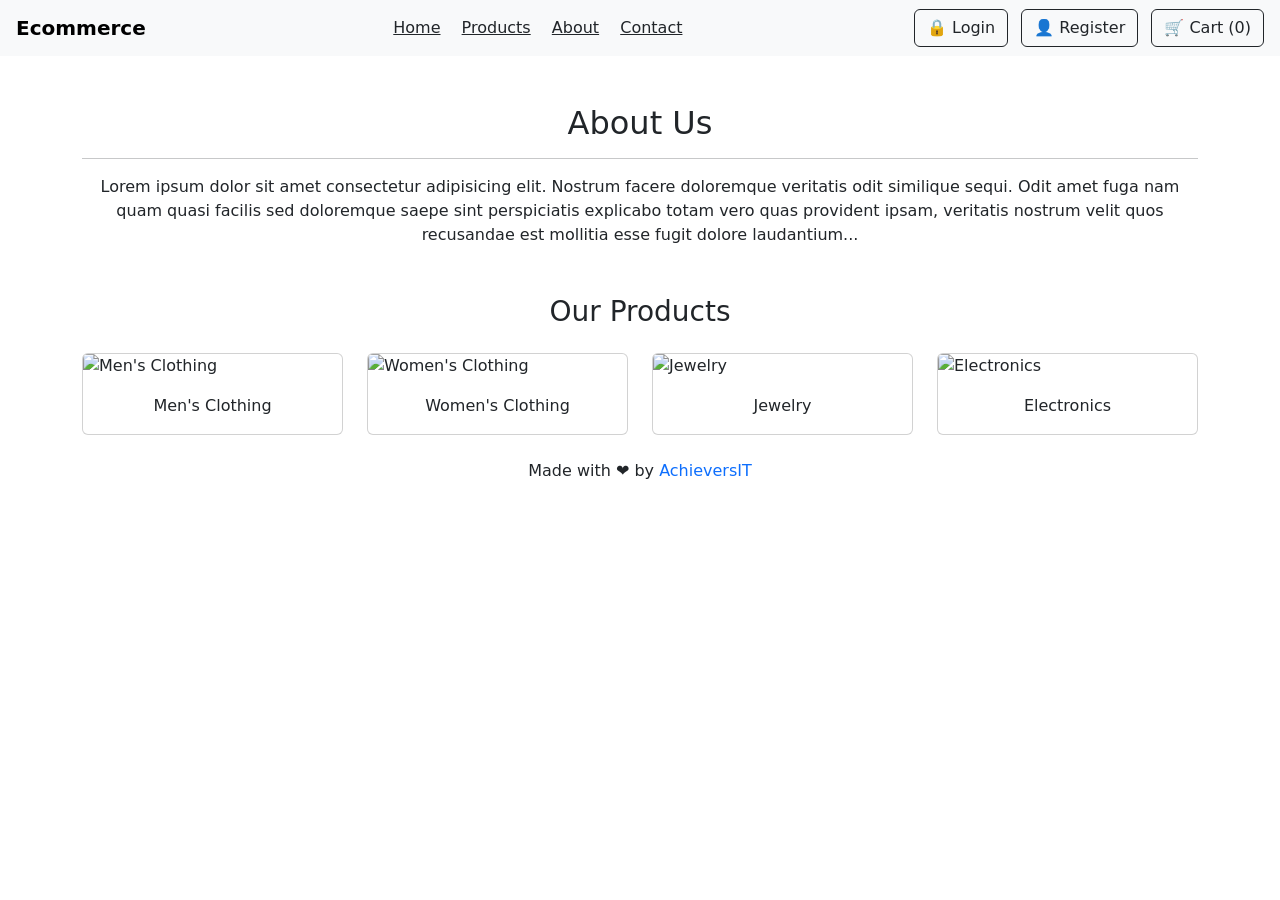
==== About Us.html @ fc4b81e3 "added pages" ====
<!DOCTYPE html>
<html lang="en">
<head>
    <meta charset="UTF-8">
    <meta name="viewport" content="width=device-width, initial-scale=1.0">
    <title>About Us</title>
    <link href="https://cdn.jsdelivr.net/npm/bootstrap@5.3.0/dist/css/bootstrap.min.css" rel="stylesheet">
    <script src="https://cdn.jsdelivr.net/npm/bootstrap@5.3.0/dist/js/bootstrap.bundle.min.js"></script>
</head>
<body>
    <nav class="navbar navbar-light bg-light px-3">
        <a class="navbar-brand fw-bold" href="#">Ecommerce</a>
        <div>
            <a href="#" class="mx-2 text-dark">Home</a>
            <a href="#" class="mx-2 text-dark">Products</a>
            <a href="#" class="mx-2 text-dark">About</a>
            <a href="#" class="mx-2 text-dark">Contact</a>
        </div>
        <div>
            <button class="btn btn-outline-dark me-2">&#128274; Login</button>
            <button class="btn btn-outline-dark me-2">&#128100; Register</button>
            <button class="btn btn-outline-dark">&#128722; Cart (0)</button>
        </div>
    </nav>
    <div class="container mt-5">
        <h2 class="text-center">About Us</h2>
        <hr>
        <p class="text-center">Lorem ipsum dolor sit amet consectetur adipisicing elit. Nostrum facere doloremque veritatis odit similique sequi. Odit amet fuga nam quam quasi facilis sed doloremque saepe sint perspiciatis explicabo totam vero quas provident ipsam, veritatis nostrum velit quos recusandae est mollitia esse fugit dolore laudantium...</p>
    </div>
    <div class="container mt-5">
        <h3 class="text-center">Our Products</h3>
        <div class="row mt-4">
            <div class="col-md-3">
                <div class="card">
                    <img src="mens_clothing.jpg" class="card-img-top" alt="Men's Clothing">
                    <div class="card-body text-center">
                        <p class="card-text">Men's Clothing</p>
                    </div>
                </div>
            </div>
            <div class="col-md-3">
                <div class="card">
                    <img src="womens_clothing.jpg" class="card-img-top" alt="Women's Clothing">
                    <div class="card-body text-center">
                        <p class="card-text">Women's Clothing</p>
                    </div>
                </div>
            </div>
            <div class="col-md-3">
                <div class="card">
                    <img src="jewelry.jpg" class="card-img-top" alt="Jewelry">
                    <div class="card-body text-center">
                        <p class="card-text">Jewelry</p>
                    </div>
                </div>
            </div>
            <div class="col-md-3">
                <div class="card">
                    <img src="electronics.jpg" class="card-img-top" alt="Electronics">
                    <div class="card-body text-center">
                        <p class="card-text">Electronics</p>
                    </div>
                </div>
            </div>
        </div>
    </div>
    <footer class="text-center mt-4">
        <p>Made with ❤️ by <a href="#" class="text-decoration-none">AchieversIT</a></p>
    </footer>
</body>
</html>
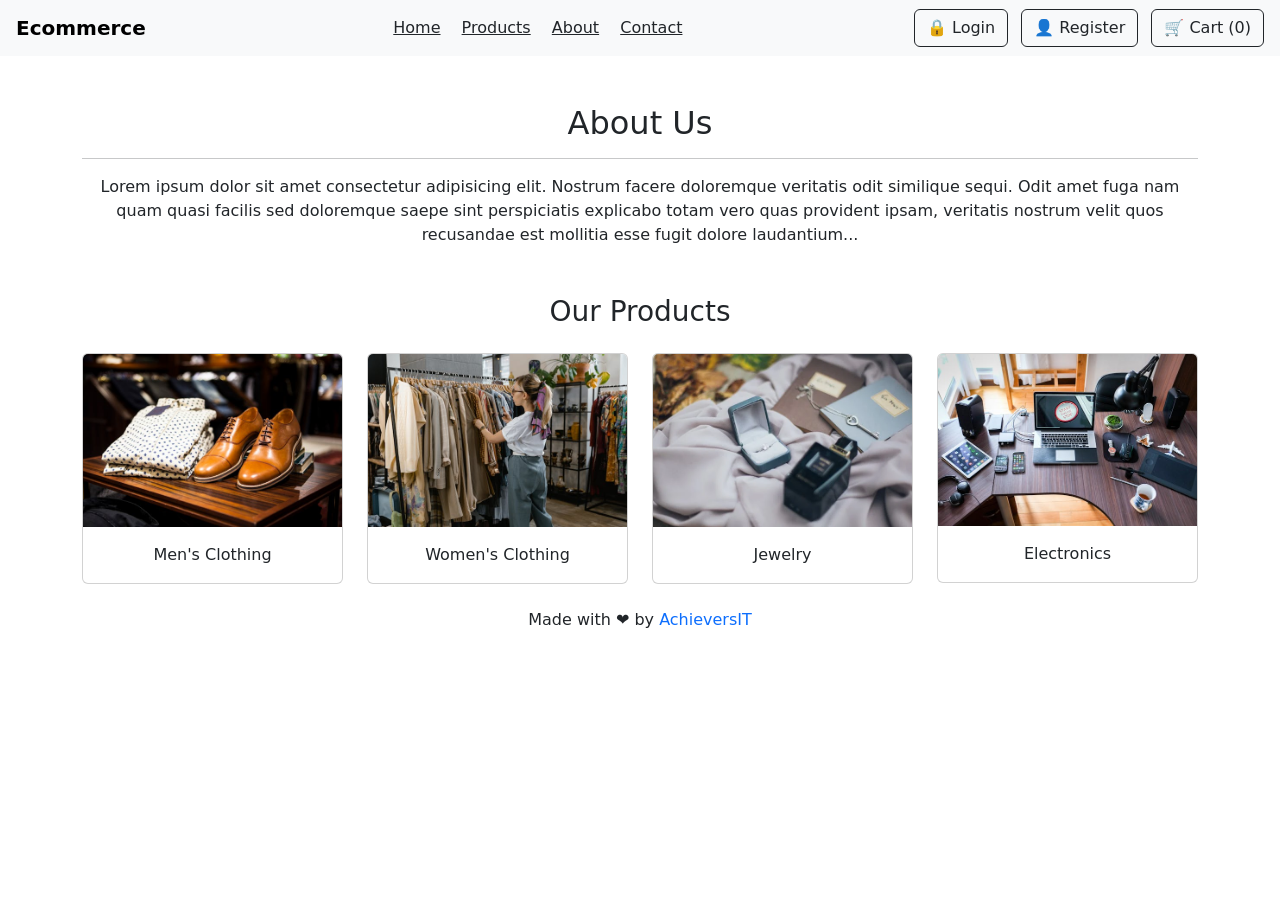
==== commit f546e649: "added image" ====
--- a/About Us.html
+++ b/About Us.html
@@ -11,10 +11,10 @@
     <nav class="navbar navbar-light bg-light px-3">
         <a class="navbar-brand fw-bold" href="#">Ecommerce</a>
         <div>
-            <a href="#" class="mx-2 text-dark">Home</a>
-            <a href="#" class="mx-2 text-dark">Products</a>
-            <a href="#" class="mx-2 text-dark">About</a>
-            <a href="#" class="mx-2 text-dark">Contact</a>
+            <a href="index.html" class="mx-2 text-dark">Home</a>
+            <a href="Product.html" class="mx-2 text-dark">Products</a>
+            <a href="About Us.html" class="mx-2 text-dark">About</a>
+            <a href="Login page.html" class="mx-2 text-dark">Contact</a>
         </div>
         <div>
             <button class="btn btn-outline-dark me-2">&#128274; Login</button>
@@ -32,7 +32,7 @@
         <div class="row mt-4">
             <div class="col-md-3">
                 <div class="card">
-                    <img src="mens_clothing.jpg" class="card-img-top" alt="Men's Clothing">
+                    <img src="pexels-photo-298863.jpeg" class="card-img-top" alt="Men's Clothing">
                     <div class="card-body text-center">
                         <p class="card-text">Men's Clothing</p>
                     </div>
@@ -40,7 +40,7 @@
             </div>
             <div class="col-md-3">
                 <div class="card">
-                    <img src="womens_clothing.jpg" class="card-img-top" alt="Women's Clothing">
+                    <img src="pexels-photo-7679720.jpeg" class="card-img-top" alt="Women's Clothing">
                     <div class="card-body text-center">
                         <p class="card-text">Women's Clothing</p>
                     </div>
@@ -48,7 +48,7 @@
             </div>
             <div class="col-md-3">
                 <div class="card">
-                    <img src="jewelry.jpg" class="card-img-top" alt="Jewelry">
+                    <img src="pexels-photo-1927259.webp" class="card-img-top" alt="Jewelry">
                     <div class="card-body text-center">
                         <p class="card-text">Jewelry</p>
                     </div>
@@ -56,7 +56,7 @@
             </div>
             <div class="col-md-3">
                 <div class="card">
-                    <img src="electronics.jpg" class="card-img-top" alt="Electronics">
+                    <img src="pexels-photo-356056.jpeg" class="card-img-top" alt="Electronics">
                     <div class="card-body text-center">
                         <p class="card-text">Electronics</p>
                     </div>
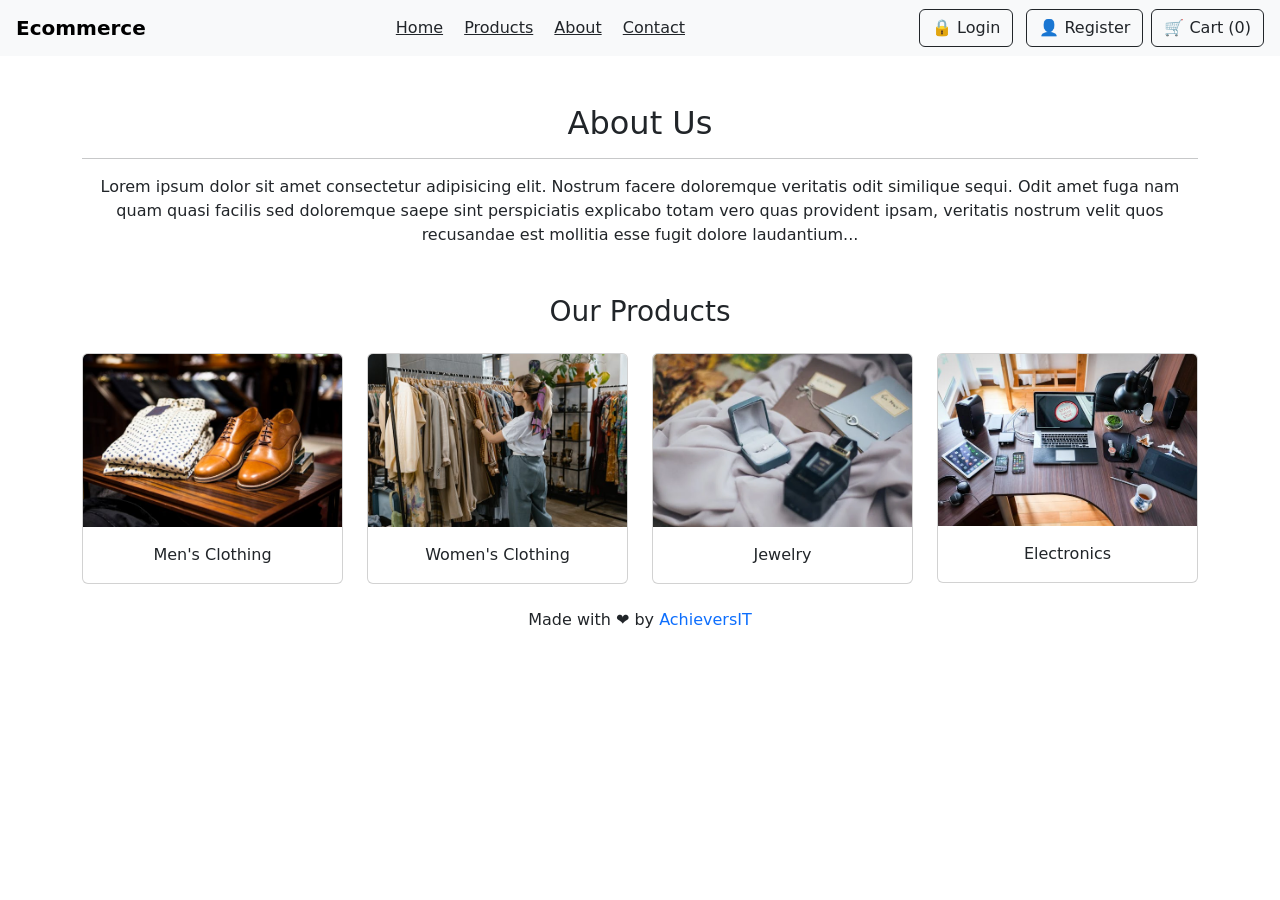
==== commit 5c9d1f89: "Page Modifications" ====
--- a/About Us.html
+++ b/About Us.html
@@ -17,10 +17,10 @@
             <a href="Login page.html" class="mx-2 text-dark">Contact</a>
         </div>
         <div>
-            <button class="btn btn-outline-dark me-2">&#128274; Login</button>
-            <button class="btn btn-outline-dark me-2">&#128100; Register</button>
-            <button class="btn btn-outline-dark">&#128722; Cart (0)</button>
-        </div>
+            <a href="Login page.html" <button class="btn btn-outline-dark me-2">&#128274; Login</button></a>
+            <a href=""<button class="btn btn-outline-dark me-2">&#128100; Register</button>
+            <a href="cart.html"<button class="btn btn-outline-dark">&#128722; Cart (0)</button></a>
+         </div>
     </nav>
     <div class="container mt-5">
         <h2 class="text-center">About Us</h2>
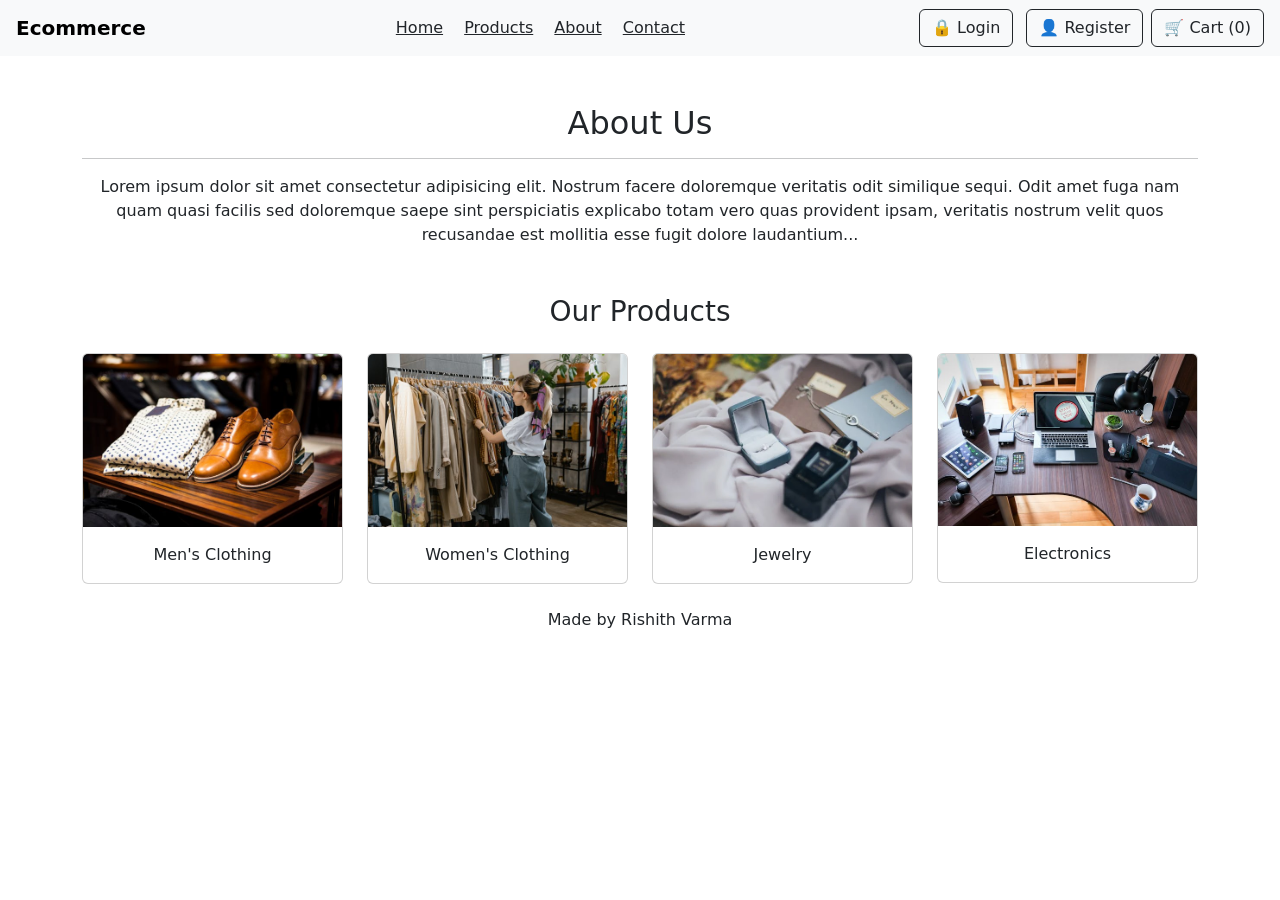
==== commit 82945e2d: "changes product page" ====
--- a/About Us.html
+++ b/About Us.html
@@ -14,11 +14,11 @@
             <a href="index.html" class="mx-2 text-dark">Home</a>
             <a href="Product.html" class="mx-2 text-dark">Products</a>
             <a href="About Us.html" class="mx-2 text-dark">About</a>
-            <a href="Login page.html" class="mx-2 text-dark">Contact</a>
+            <a href="Contact us.html" class="mx-2 text-dark">Contact</a>
         </div>
         <div>
-            <a href="Login page.html" <button class="btn btn-outline-dark me-2">&#128274; Login</button></a>
-            <a href=""<button class="btn btn-outline-dark me-2">&#128100; Register</button>
+            <a href="Login.html" <button class="btn btn-outline-dark me-2">&#128274; Login</button></a>
+            <a href="Register.html"<button class="btn btn-outline-dark me-2">&#128100; Register</button>
             <a href="cart.html"<button class="btn btn-outline-dark">&#128722; Cart (0)</button></a>
          </div>
     </nav>
@@ -65,7 +65,7 @@
         </div>
     </div>
     <footer class="text-center mt-4">
-        <p>Made with ❤️ by <a href="#" class="text-decoration-none">AchieversIT</a></p>
+        <p>Made by Rishith Varma</a></p>
     </footer>
 </body>
 </html>
